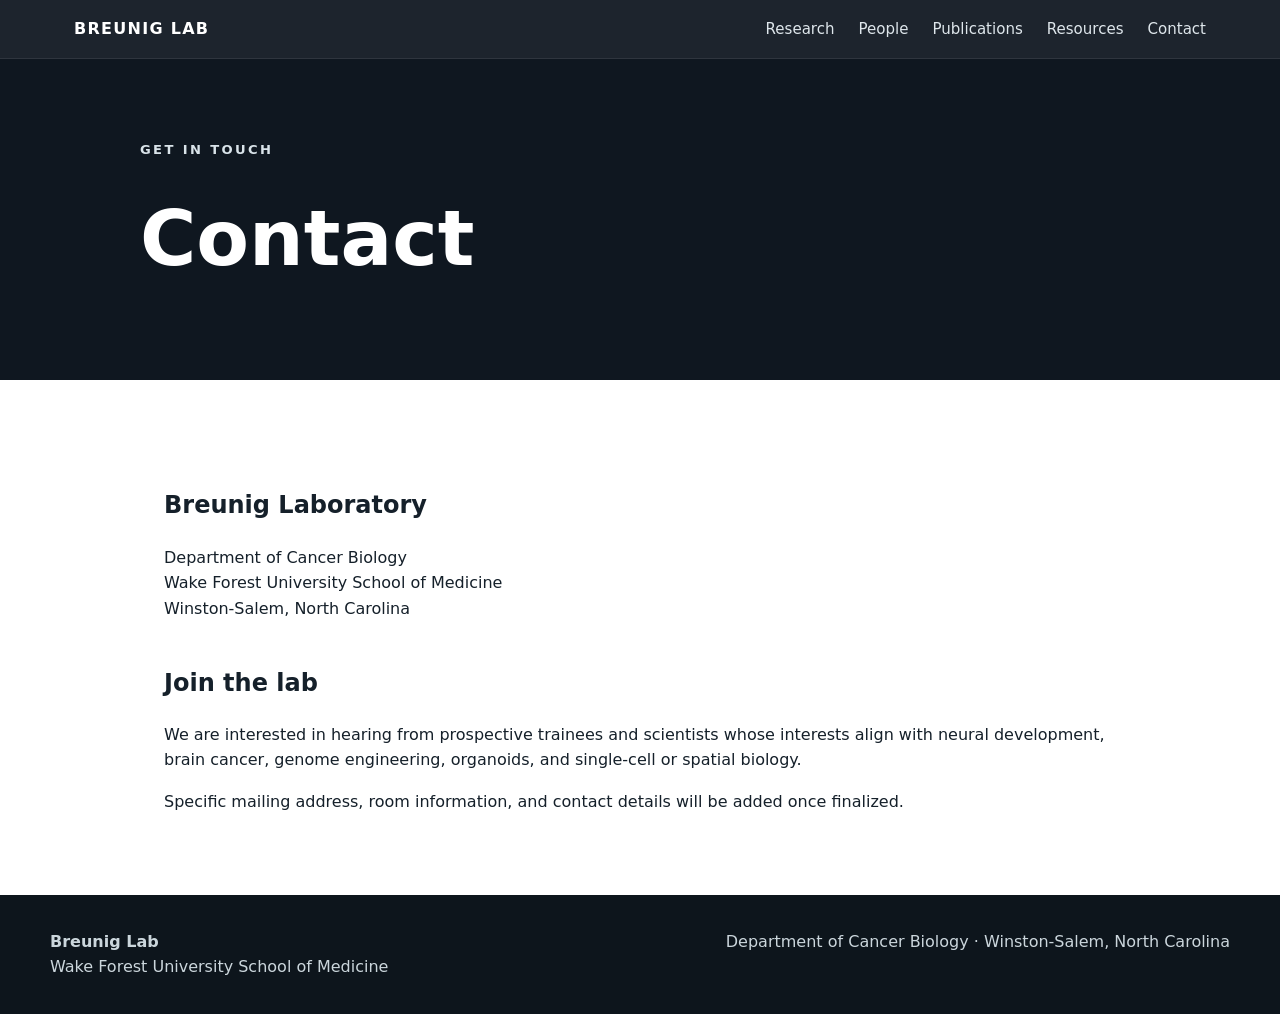
==== contact.html @ 4e9f1d70 "Add contact page" ====
<!doctype html><html lang="en"><head><meta charset="utf-8"><meta name="viewport" content="width=device-width,initial-scale=1"><title>Contact | Breunig Lab</title><link rel="stylesheet" href="styles.css"></head><body><nav class="nav"><div class="nav-inner"><a class="brand" href="index.html">BREUNIG LAB</a><div class="nav-links"><a href="index.html#research">Research</a><a href="people.html">People</a><a href="publications.html">Publications</a><a href="resources.html">Resources</a><a href="contact.html">Contact</a></div></div></nav><header class="page-hero"><div class="wrap"><div class="eyebrow">Get in touch</div><h1>Contact</h1></div></header><main class="content"><h2>Breunig Laboratory</h2><p>Department of Cancer Biology<br>Wake Forest University School of Medicine<br>Winston-Salem, North Carolina</p><h2>Join the lab</h2><p>We are interested in hearing from prospective trainees and scientists whose interests align with neural development, brain cancer, genome engineering, organoids, and single-cell or spatial biology.</p><p>Specific mailing address, room information, and contact details will be added once finalized.</p></main><footer class="footer"><div class="wrap"><div><strong>Breunig Lab</strong><br>Wake Forest University School of Medicine</div><div>Department of Cancer Biology · Winston-Salem, North Carolina</div></div></footer></body></html>
---- styles.css ----
:root{--bg:#0f1720;--panel:#172330;--ink:#eef3f6;--muted:#aebbc5;--accent:#d7b46a;--light:#f7f8f9;--dark:#15202a;--line:#dfe5e9}*{box-sizing:border-box}html{scroll-behavior:smooth}body{margin:0;font-family:Inter,ui-sans-serif,system-ui,-apple-system,BlinkMacSystemFont,"Segoe UI",sans-serif;color:var(--dark);background:white;line-height:1.6}a{color:inherit}.nav{position:sticky;top:0;z-index:20;background:rgba(15,23,32,.94);backdrop-filter:blur(12px);color:white;border-bottom:1px solid rgba(255,255,255,.08)}.nav-inner{max-width:1180px;margin:auto;padding:16px 24px;display:flex;align-items:center;justify-content:space-between;gap:24px}.brand{text-decoration:none;font-weight:800;letter-spacing:.08em}.nav-links{display:flex;gap:24px;flex-wrap:wrap}.nav-links a{text-decoration:none;font-size:.94rem;color:#dfe7ec}.nav-links a:hover{color:white}.hero{min-height:72vh;display:flex;align-items:center;color:white;background:radial-gradient(circle at 20% 20%,rgba(215,180,106,.24),transparent 28%),radial-gradient(circle at 78% 35%,rgba(78,126,153,.25),transparent 32%),linear-gradient(135deg,#101923 0%,#172c3c 55%,#0c131a 100%)}.hero-inner{max-width:1180px;margin:auto;padding:96px 24px}.eyebrow{text-transform:uppercase;letter-spacing:.18em;font-weight:700;font-size:.82rem;color:#d9e3e9;margin-bottom:18px}.hero h1{font-size:clamp(3.2rem,8vw,6.5rem);line-height:.9;margin:0 0 20px;letter-spacing:-.04em}.hero h2{font-weight:500;font-size:clamp(1.4rem,3vw,2.25rem);max-width:760px;margin:0 0 30px;color:#dce6eb}.button{display:inline-block;padding:12px 18px;border-radius:999px;background:white;color:#111b24;text-decoration:none;font-weight:700}.section{padding:78px 24px}.section.alt{background:var(--light)}.wrap{max-width:1180px;margin:auto}.lead{font-size:1.25rem;max-width:900px;color:#344452}.section h2{font-size:clamp(2rem,4vw,3.2rem);margin:0 0 18px;letter-spacing:-.025em}.grid{display:grid;grid-template-columns:repeat(4,1fr);gap:18px;margin-top:36px}.card{border:1px solid var(--line);border-radius:18px;padding:26px;background:white}.card .num{font-size:.82rem;letter-spacing:.14em;font-weight:800;color:#778894}.card h3{margin:9px 0 10px;font-size:1.2rem}.card p{margin:0;color:#52616d}.statement{font-size:clamp(1.7rem,3vw,2.7rem);line-height:1.3;max-width:980px;font-weight:650;letter-spacing:-.02em}.linkcards{display:grid;grid-template-columns:repeat(3,1fr);gap:20px}.linkcard{padding:30px;border-radius:18px;background:var(--panel);color:white;text-decoration:none;min-height:180px;display:flex;flex-direction:column;justify-content:flex-end}.linkcard small{color:#b8c5ce}.page-hero{background:var(--bg);color:white;padding:80px 24px}.page-hero .wrap{max-width:1000px}.page-hero h1{font-size:clamp(2.8rem,6vw,5rem);margin:0}.content{max-width:1000px;margin:auto;padding:64px 24px}.content h2{margin-top:42px}.person{padding:24px 0;border-bottom:1px solid var(--line)}.person h3{margin-bottom:4px}.muted{color:#677784}.footer{background:#0d151c;color:#cbd6dc;padding:34px 24px}.footer .wrap{display:flex;justify-content:space-between;gap:20px;flex-wrap:wrap}@media(max-width:900px){.grid{grid-template-columns:repeat(2,1fr)}.linkcards{grid-template-columns:1fr}.nav-inner{align-items:flex-start}.nav-links{gap:14px}}@media(max-width:600px){.grid{grid-template-columns:1fr}.nav-inner{flex-direction:column}.hero-inner{padding-top:72px;padding-bottom:72px}}
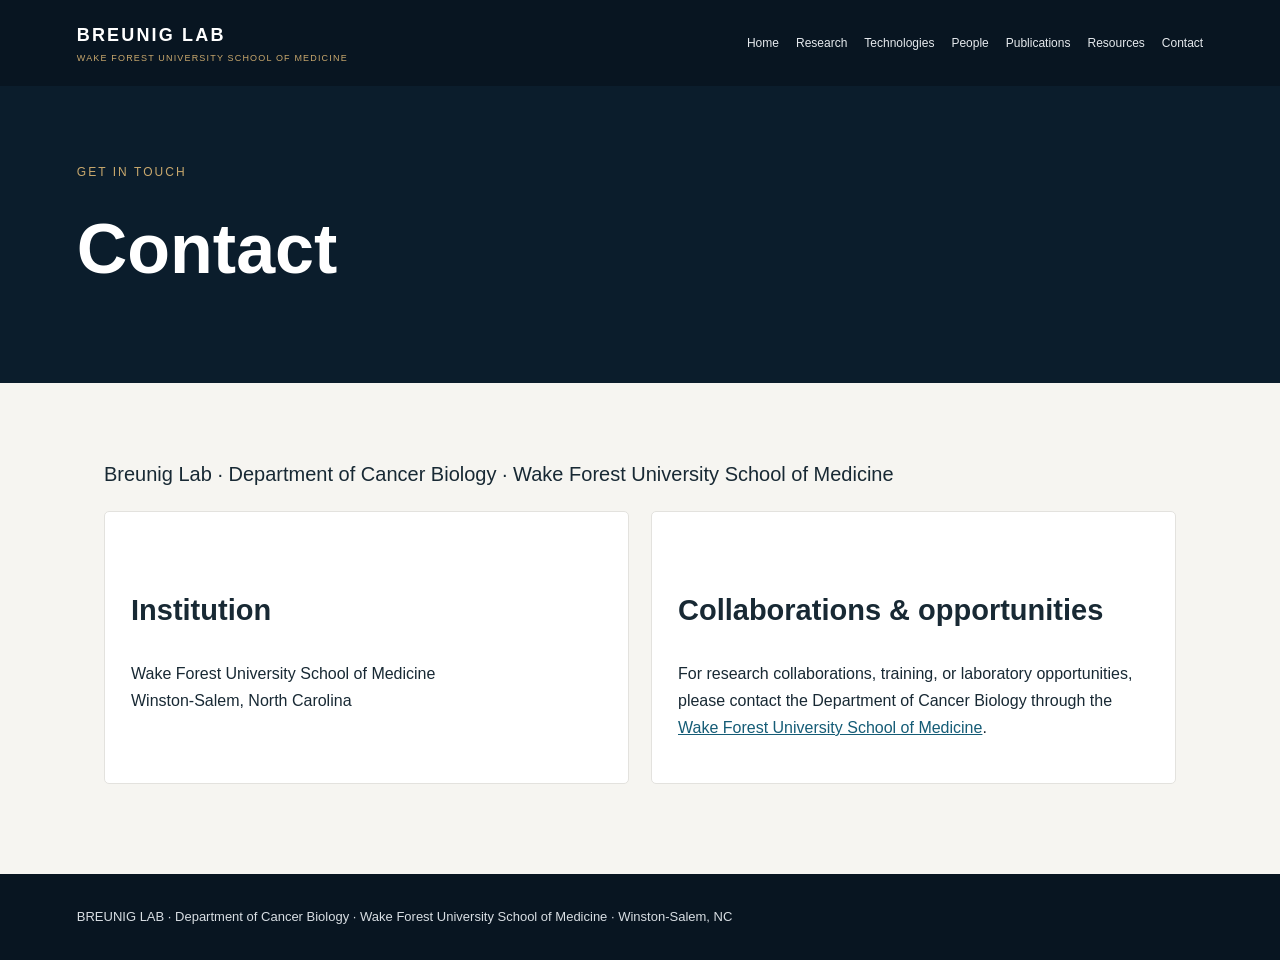
==== commit 8f67e2a0: "Add files via upload" ====
--- a/contact.html
+++ b/contact.html
@@ -1 +1 @@
-<!doctype html><html lang="en"><head><meta charset="utf-8"><meta name="viewport" content="width=device-width,initial-scale=1"><title>Contact | Breunig Lab</title><link rel="stylesheet" href="styles.css"></head><body><nav class="nav"><div class="nav-inner"><a class="brand" href="index.html">BREUNIG LAB</a><div class="nav-links"><a href="index.html#research">Research</a><a href="people.html">People</a><a href="publications.html">Publications</a><a href="resources.html">Resources</a><a href="contact.html">Contact</a></div></div></nav><header class="page-hero"><div class="wrap"><div class="eyebrow">Get in touch</div><h1>Contact</h1></div></header><main class="content"><h2>Breunig Laboratory</h2><p>Department of Cancer Biology<br>Wake Forest University School of Medicine<br>Winston-Salem, North Carolina</p><h2>Join the lab</h2><p>We are interested in hearing from prospective trainees and scientists whose interests align with neural development, brain cancer, genome engineering, organoids, and single-cell or spatial biology.</p><p>Specific mailing address, room information, and contact details will be added once finalized.</p></main><footer class="footer"><div class="wrap"><div><strong>Breunig Lab</strong><br>Wake Forest University School of Medicine</div><div>Department of Cancer Biology · Winston-Salem, North Carolina</div></div></footer></body></html>+<!doctype html><html lang="en"><head><meta charset="utf-8"><meta name="viewport" content="width=device-width,initial-scale=1"><title>Contact | Breunig Lab</title><link rel="stylesheet" href="site.css"></head><body><header><div class="brand">BREUNIG LAB<small>WAKE FOREST UNIVERSITY SCHOOL OF MEDICINE</small></div><nav><a href="index.html">Home</a><a href="index.html#research">Research</a><a href="index.html#technologies">Technologies</a><a href="people.html">People</a><a href="publications.html">Publications</a><a href="resources.html">Resources</a><a href="contact.html">Contact</a></nav></header><section class="hero"><div class="eyebrow">Get in touch</div><h1>Contact</h1></section><main class="wrap"><p class="lead">Breunig Lab · Department of Cancer Biology · Wake Forest University School of Medicine</p><div class="cards"><section class="card"><h2>Institution</h2><p>Wake Forest University School of Medicine<br>Winston-Salem, North Carolina</p></section><section class="card"><h2>Collaborations &amp; opportunities</h2><p>For research collaborations, training, or laboratory opportunities, please contact the Department of Cancer Biology through the <a href="https://school.wakehealth.edu/">Wake Forest University School of Medicine</a>.</p></section></div></main><footer>BREUNIG LAB · Department of Cancer Biology · Wake Forest University School of Medicine · Winston-Salem, NC</footer></body></html>
--- a/site.css
+++ b/site.css
@@ -0,0 +1 @@
+*{box-sizing:border-box}body{margin:0;background:#f6f5f1;color:#182934;font:16px/1.7 Arial,Helvetica,sans-serif}header{background:#081521;color:white;display:flex;align-items:center;justify-content:space-between;padding:20px clamp(22px,6vw,100px);gap:24px;flex-wrap:wrap}header .brand{font-size:18px;font-weight:bold;letter-spacing:.12em}header small{display:block;font-size:9px;font-weight:normal;letter-spacing:.13em;color:#c9a86d}nav{display:flex;gap:17px;flex-wrap:wrap}nav a{font-size:12px;text-decoration:none;color:#e5e9ed}nav a:hover{color:#c9a86d}.hero{background:#0b1d2c;color:#fff;padding:76px max(6vw,24px) 66px}.eyebrow{color:#c9a86d;text-transform:uppercase;letter-spacing:.17em;font-size:12px}.hero h1{font-size:clamp(36px,6vw,70px);margin:8px 0}.wrap{max-width:1120px;margin:auto;padding:54px 24px 90px}.lead{font-size:20px;max-width:850px}h2{font-size:29px;margin-top:48px}h3{font-size:20px;margin-bottom:4px}a{color:#155c76}li{padding:5px 0}.cards{display:grid;grid-template-columns:repeat(auto-fit,minmax(260px,1fr));gap:22px}.card{background:white;padding:26px;border:1px solid #e3e2de;border-radius:5px}footer{background:#081521;color:#d8dee3;padding:32px 6vw;font-size:13px}@media(max-width:700px){.hero{padding:50px 24px}}
